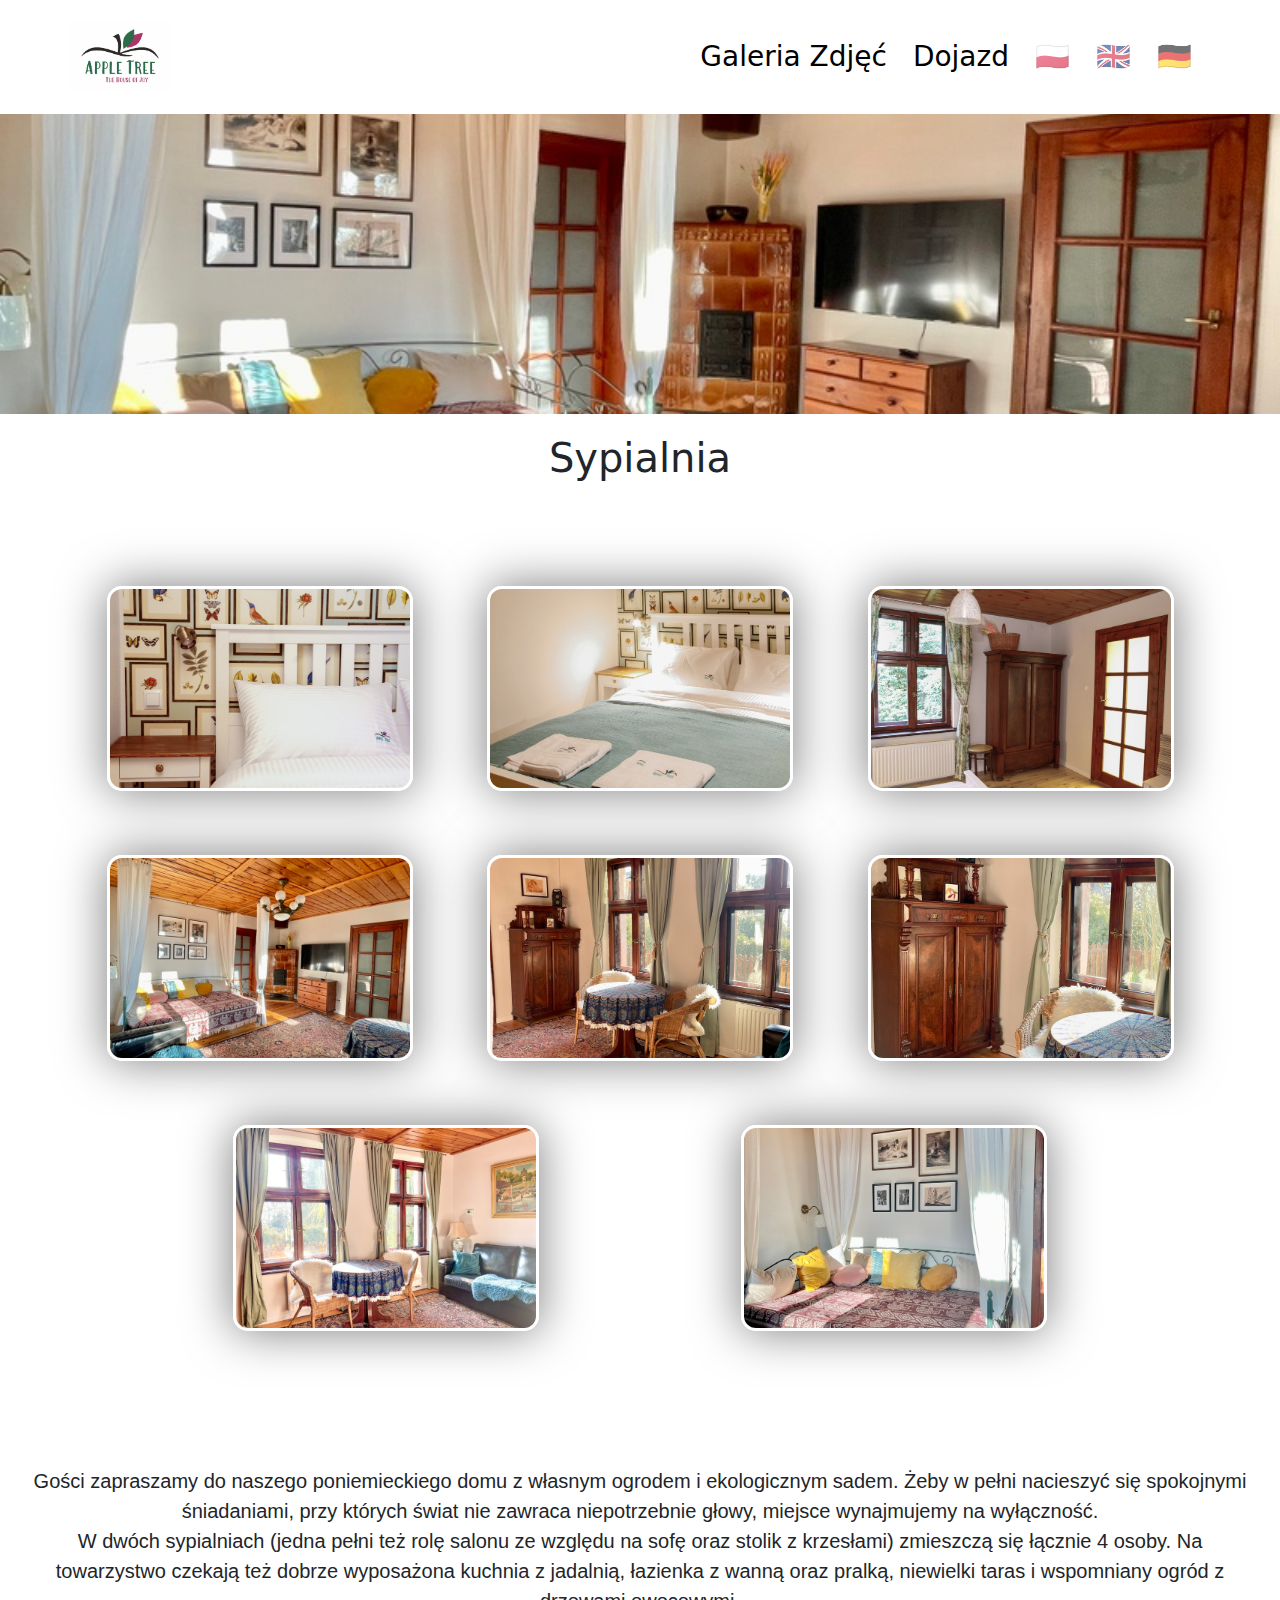
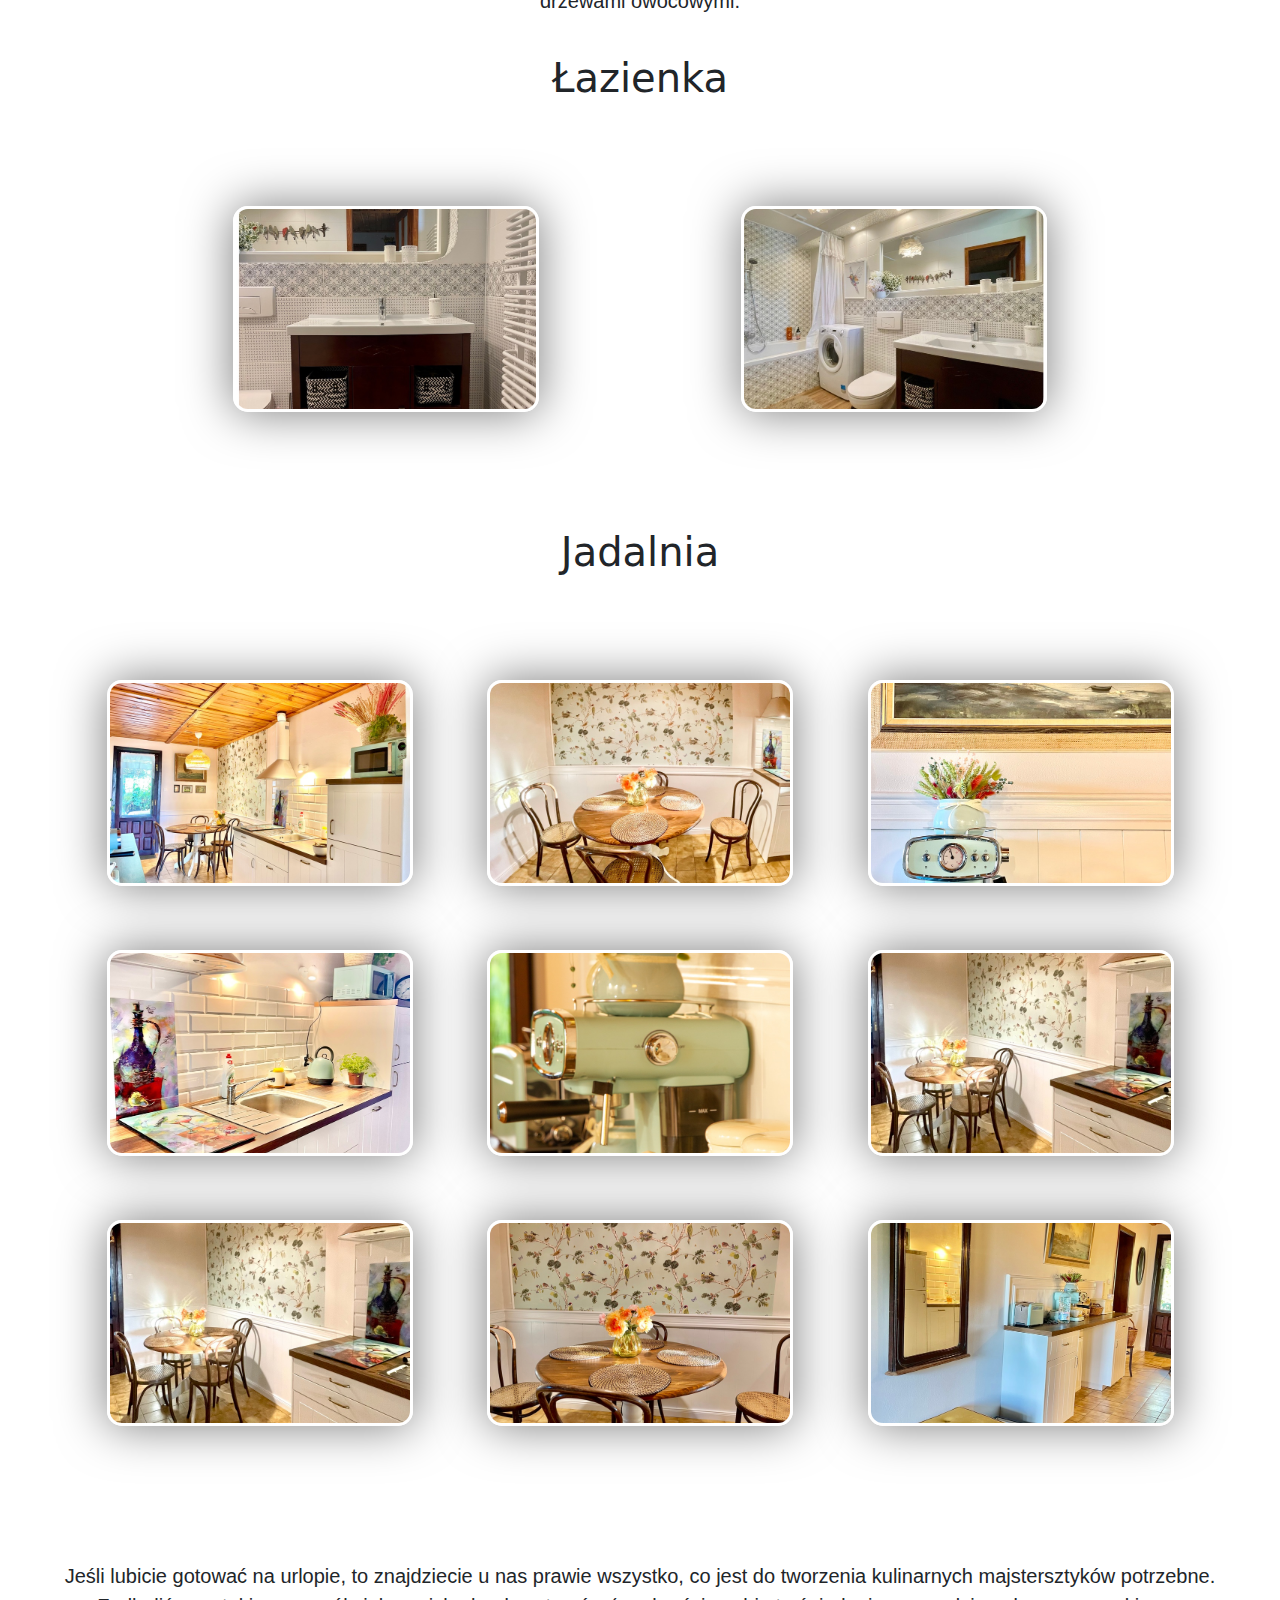
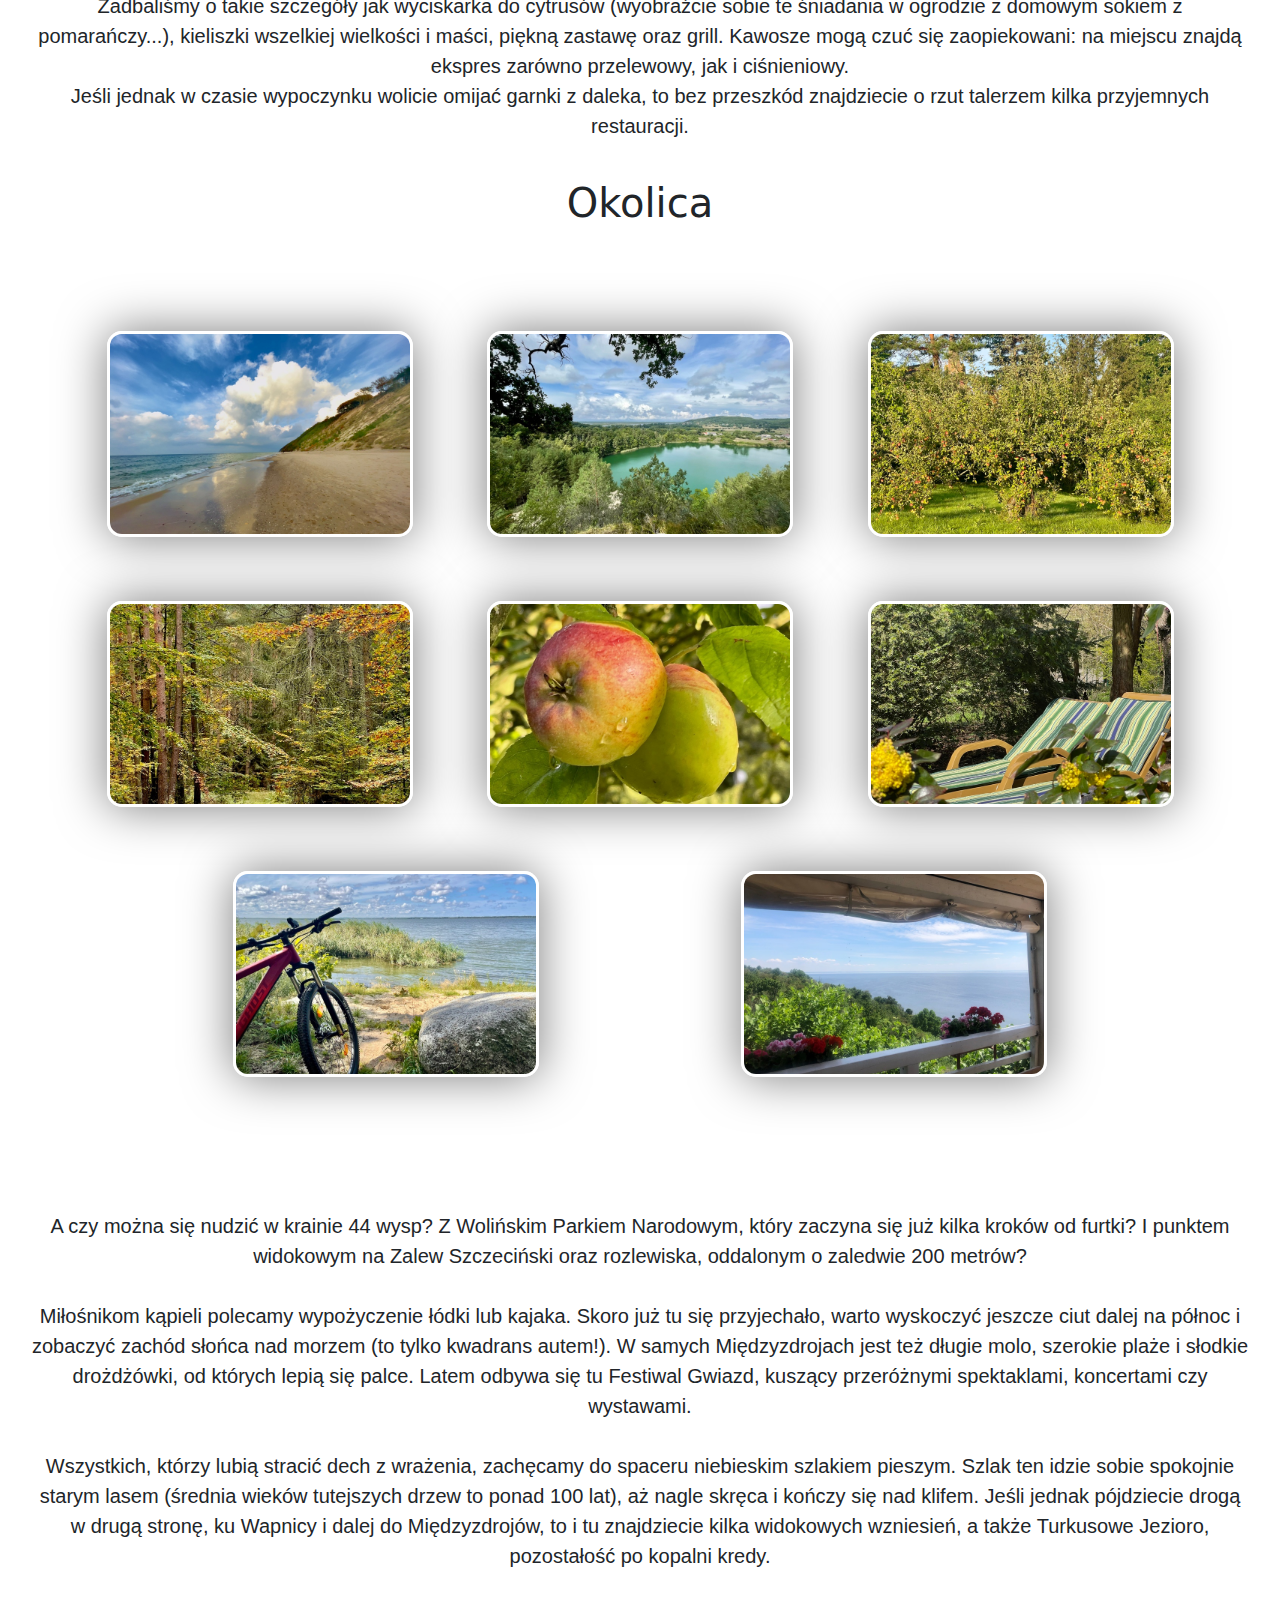
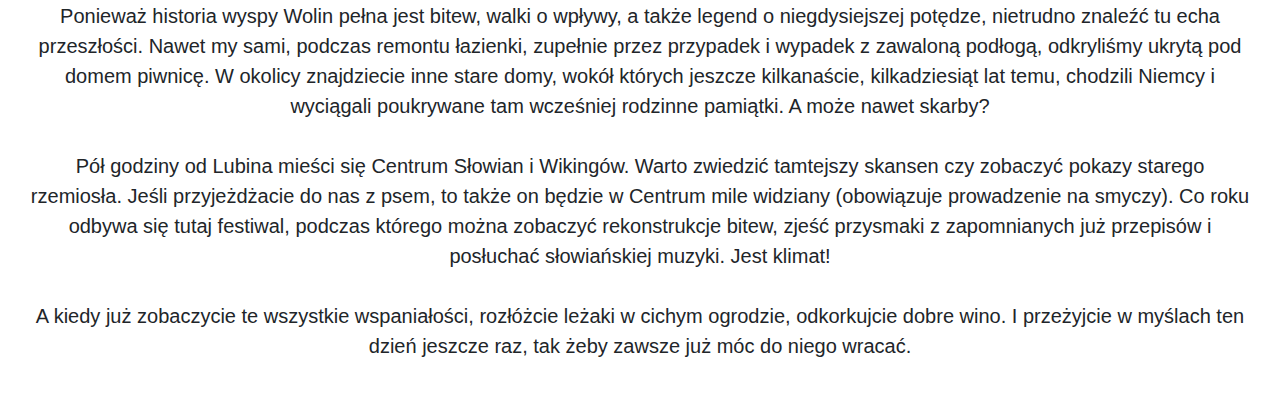
==== Bedroom.html @ 950a383d "Language updates" ====
<!DOCTYPE html>
<html lang="pl">
    <head>
        <title>Apple Tree House</title>
        <meta charset="utf-8" />
        <meta name="viewport" content="width=device-width, initial-scale=1" />
        <link
            href="https://cdn.jsdelivr.net/npm/bootstrap@5.2.3/dist/css/bootstrap.min.css"
            rel="stylesheet"
        />
        <script src="https://cdn.jsdelivr.net/npm/bootstrap@5.2.3/dist/js/bootstrap.bundle.min.js"></script>
        <link rel="stylesheet" href="Style.css" />
    </head>
    <body>
        <nav
            class="navbar navbar-expand-md py-3 navbar-dark bg-transparent shadow-sm"
        >
            <div class="container">
                <a href="index.html" class="navbar-brand">
                    <img
                        src="K_Apple_Tree_wl_2500.jpg"
                        width="100"
                        alt=""
                        class="d-inline-block align-middle mr-2"
                    />
                </a>

                <button
                    type="button"
                    data-bs-toggle="collapse"
                    data-bs-target="#navbarSupportedContent"
                    aria-controls="navbarSupportedContent"
                    aria-expanded="false"
                    aria-label="Toggle navigation"
                    class="navbar-toggler"
                >
                    <span class="navbar-toggler-icon"></span>
                </button>

                <div
                    id="navbarSupportedContent"
                    class="collapse navbar-collapse"
                >
                    <ul class="navbar-nav ms-auto">
                        <li class="nav-item">
                            <a
                                class="nav-link"
                                href="Bedroom.html"
                                style="color: black"
                                >Galeria Zdjęć</a
                            >
                        </li>
                        <li class="nav-item">
                            <a
                                class="nav-link"
                                href="Dojazd.html"
                                style="color: black"
                                >Dojazd</a
                            >
                        </li>
                        <li class="nav-item">
                            <a
                                class="nav-link"
                                href="index.html"
                                style="font-size: 28px; text-decoration: none"
                                >🇵🇱</a
                            >
                        </li>
                        <li class="nav-item">
                            <a
                                class="nav-link"
                                href="index-en.html"
                                style="font-size: 28px; text-decoration: none"
                                >🇬🇧</a
                            >
                        </li>
                        <li class="nav-item">
                            <a
                                class="nav-link"
                                href="index-dn.html"
                                style="font-size: 28px; text-decoration: none"
                                >🇩🇪</a
                            >
                        </li>
                    </ul>
                </div>
            </div>
        </nav>
        <div id="demo" class="carousel slide" data-bs-ride="carousel">
            <div class="carousel-inner">
                <div class="carousel-item active c-item2">
                    <img
                        src="Sypialnia/4.jpg"
                        alt="Sypialnia"
                        class="d-block w-100 c-img"
                        style="width: 100%"
                    />
                </div>
            </div>
        </div>
    </body>
    <body>
        <h2>Sypialnia</h2>
        <ul class="gallery">
            <li class="thumbnail">
                <img
                    tabindex="0"
                    src="Sypialnia/1.jpg"
                    alt="Apple Tree House Sypialnia 1"
                />
            </li>
            <li class="thumbnail">
                <img
                    tabindex="0"
                    src="Sypialnia/2.jpg"
                    alt="Apple Tree House Sypialnia 2"
                />
            </li>
            <li class="thumbnail">
                <img
                    tabindex="0"
                    src="Sypialnia/3.jpg"
                    alt="Apple Tree House Sypialnia 3"
                />
            </li>
            <li class="thumbnail">
                <img
                    tabindex="0"
                    src="Sypialnia/4.jpg"
                    alt="Apple Tree House Sypialnia 4"
                />
            </li>
            <li class="thumbnail">
                <img
                    tabindex="0"
                    src="Sypialnia/5.jpg"
                    alt="Apple Tree House Sypialnia 5"
                />
            </li>
            <li class="thumbnail">
                <img
                    tabindex="0"
                    src="Sypialnia/6.jpg"
                    alt="Apple Tree House Sypialnia 6"
                />
            </li>
            <li class="thumbnail">
                <img
                    tabindex="0"
                    src="Sypialnia/7.jpg"
                    alt="Apple Tree House Sypialnia 7"
                />
            </li>
            <li class="thumbnail">
                <img
                    tabindex="0"
                    src="Sypialnia/8.jpg"
                    alt="Apple Tree House Sypialnia 8"
                />
            </li>
        </ul>
        <p class="description">
            Gości zapraszamy do naszego poniemieckiego domu z własnym ogrodem i
            ekologicznym sadem. Żeby w pełni nacieszyć się spokojnymi
            śniadaniami, przy których świat nie zawraca niepotrzebnie głowy,
            miejsce wynajmujemy na wyłączność.<br />
            W dwóch sypialniach (jedna pełni też rolę salonu ze względu na sofę
            oraz stolik z krzesłami) zmieszczą się łącznie 4 osoby. Na
            towarzystwo czekają też dobrze wyposażona kuchnia z jadalnią,
            łazienka z wanną oraz pralką, niewielki taras i wspomniany ogród z
            drzewami owocowymi.
        </p>
        <h2>Łazienka</h2>
        <ul class="gallery">
            <li class="thumbnail">
                <img
                    tabindex="0"
                    src="Łazienka/ł1.jpg"
                    alt="Apple Tree House Łazienka 1"
                />
            </li>
            <li class="thumbnail">
                <img
                    tabindex="0"
                    src="Łazienka/ł2.jpg"
                    alt="Apple Tree House Łazienka 2"
                />
            </li>
        </ul>
        <h2>Jadalnia</h2>
        <ul class="gallery">
            <li class="thumbnail">
                <img
                    tabindex="0"
                    src="Jadalnia/1.2_1.jpg"
                    alt="Apple Tree House Kuchania i Jadalnia 1"
                />
            </li>
            <li class="thumbnail">
                <img
                    tabindex="0"
                    src="Jadalnia/2.2.jpg"
                    alt="Apple Tree House Kuchania i Jadalnia 2"
                />
            </li>
            <li class="thumbnail">
                <img
                    tabindex="0"
                    src="Jadalnia/2.3.jpg"
                    alt="Apple Tree House Kuchania i Jadalnia 3"
                />
            </li>
            <li class="thumbnail">
                <img
                    tabindex="0"
                    src="Jadalnia/2.4.jpg"
                    alt="Apple Tree House Kuchania i Jadalnia 4"
                />
            </li>
            <li class="thumbnail">
                <img tabindex="0" src="Jadalnia/k1.jpg"Apple Tree House Kuchania
                i Jadalnia 5" />
            </li>
            <li class="thumbnail">
                <img
                    tabindex="0"
                    src="Jadalnia/k2.jpg"
                    alt="Apple Tree House Kuchania i Jadalnia 6"
                />
            </li>
            <li class="thumbnail">
                <img
                    tabindex="0"
                    src="Jadalnia/k3.jpg"
                    alt="Apple Tree House Kuchania i Jadalnia 7"
                />
            </li>
            <li class="thumbnail">
                <img
                    tabindex="0"
                    src="Jadalnia/k4.jpg"
                    alt="Apple Tree House Kuchania i Jadalnia 8"
                />
            </li>
            <li class="thumbnail">
                <img
                    tabindex="0"
                    src="Jadalnia/k5.jpg"
                    alt="Apple Tree House Kuchania i Jadalnia 9"
                />
            </li>
        </ul>
        <p class="description">
            Jeśli lubicie gotować na urlopie, to znajdziecie u nas prawie
            wszystko, co jest do tworzenia kulinarnych majstersztyków potrzebne.
            Zadbaliśmy o takie szczegóły jak wyciskarka do cytrusów (wyobraźcie
            sobie te śniadania w ogrodzie z domowym sokiem z pomarańczy...),
            kieliszki wszelkiej wielkości i maści, piękną zastawę oraz grill.
            Kawosze mogą czuć się zaopiekowani: na miejscu znajdą ekspres
            zarówno przelewowy, jak i ciśnieniowy. <br />
            Jeśli jednak w czasie wypoczynku wolicie omijać garnki z daleka, to
            bez przeszkód znajdziecie o rzut talerzem kilka przyjemnych
            restauracji.
        </p>
        <h2>Okolica</h2>
        <ul class="gallery">
            <li class="thumbnail">
                <img
                    tabindex="0"
                    src="Natura/natura1.jpg"
                    alt="Apple Tree House Okolica 1"
                />
            </li>
            <li class="thumbnail">
                <img
                    tabindex="0"
                    src="Natura/natura2.jpg"
                    alt="Apple Tree House Okolica 2"
                />
            </li>
            <li class="thumbnail">
                <img
                    tabindex="0"
                    src="Natura/natura3.jpg"
                    alt="Apple Tree House Okolica 3"
                />
            </li>
            <li class="thumbnail">
                <img
                    tabindex="0"
                    src="Natura/natura4.jpg"
                    alt="Apple Tree House Okolica 4"
                />
            </li>
            <li class="thumbnail">
                <img
                    tabindex="0"
                    src="Natura/natura5.jpg"
                    alt="Apple Tree House Okolica 5"
                />
            </li>
            <li class="thumbnail">
                <img
                    tabindex="0"
                    src="Natura/natura6.jpg"
                    alt="Apple Tree House Okolica 6"
                />
            </li>
            <li class="thumbnail">
                <img
                    tabindex="0"
                    src="Natura/natura7.jpg"
                    alt="Apple Tree House Okolica 7"
                />
            </li>
            <li class="thumbnail">
                <img
                    tabindex="0"
                    src="Natura/natura8.jpg"
                    alt="Apple Tree House Okolica 8"
                />
            </li>
        </ul>
        <p class="description">
            A czy można się nudzić w krainie 44 wysp? Z Wolińskim Parkiem
            Narodowym, który zaczyna się już kilka kroków od furtki? I punktem
            widokowym na Zalew Szczeciński oraz rozlewiska, oddalonym o zaledwie
            200 metrów? <br />
            <br />
            Miłośnikom kąpieli polecamy wypożyczenie łódki lub kajaka. Skoro już
            tu się przyjechało, warto wyskoczyć jeszcze ciut dalej na północ i
            zobaczyć zachód słońca nad morzem (to tylko kwadrans autem!). W
            samych Międzyzdrojach jest też długie molo, szerokie plaże i słodkie
            drożdżówki, od których lepią się palce. Latem odbywa się tu Festiwal
            Gwiazd, kuszący przeróżnymi spektaklami, koncertami czy
            wystawami.<br />
            <br />
            Wszystkich, którzy lubią stracić dech z wrażenia, zachęcamy do
            spaceru niebieskim szlakiem pieszym. Szlak ten idzie sobie spokojnie
            starym lasem (średnia wieków tutejszych drzew to ponad 100 lat), aż
            nagle skręca i kończy się nad klifem. Jeśli jednak pójdziecie drogą
            w drugą stronę, ku Wapnicy i dalej do Międzyzdrojów, to i tu
            znajdziecie kilka widokowych wzniesień, a także Turkusowe Jezioro,
            pozostałość po kopalni kredy.<br />
            <br />
            Ponieważ historia wyspy Wolin pełna jest bitew, walki o wpływy, a
            także legend o niegdysiejszej potędze, nietrudno znaleźć tu echa
            przeszłości. Nawet my sami, podczas remontu łazienki, zupełnie przez
            przypadek i wypadek z zawaloną podłogą, odkryliśmy ukrytą pod domem
            piwnicę. W okolicy znajdziecie inne stare domy, wokół których
            jeszcze kilkanaście, kilkadziesiąt lat temu, chodzili Niemcy i
            wyciągali poukrywane tam wcześniej rodzinne pamiątki. A może nawet
            skarby?<br />
            <br />
            Pół godziny od Lubina mieści się Centrum Słowian i Wikingów. Warto
            zwiedzić tamtejszy skansen czy zobaczyć pokazy starego rzemiosła.
            Jeśli przyjeżdżacie do nas z psem, to także on będzie w Centrum mile
            widziany (obowiązuje prowadzenie na smyczy). Co roku odbywa się
            tutaj festiwal, podczas którego można zobaczyć rekonstrukcje bitew,
            zjeść przysmaki z zapomnianych już przepisów i posłuchać
            słowiańskiej muzyki. Jest klimat!<br />
            <br />
            A kiedy już zobaczycie te wszystkie wspaniałości, rozłóżcie leżaki w
            cichym ogrodzie, odkorkujcie dobre wino. I przeżyjcie w myślach ten
            dzień jeszcze raz, tak żeby zawsze już móc do niego wracać.
        </p>
        <div class="popup hidden">
            <button aria-label="Zamknij popup" class="popup__close">X</button>
            <img src="" alt="" class="popup__img" />
            <button
                aria-label="Poprzednie zdjęcie"
                class="popup__arrow popup__arrow--left"
            >
                <
            </button>
            <button
                aria-label="Następne zdjęcie"
                class="popup__arrow popup__arrow--right"
            >
                >
            </button>
        </div>
        <script src="app.js"></script>
    </body>
</html>
---- Style.css ----
.c-item {
    height: 480px;
}

.c-item2 {
    height: 300px;
}

.c-img {
    height: 100%;
    object-fit: cover;
}

.color {
    text-shadow: -1px 0 black, 0 1px black, 1px 0 black, 0 -1px black;
    color: white;
}

.gallery {
    background: linear-gradient(
        60deg,
        rgba(255, 255, 255, 0.1),
        rgba(255, 255, 255, 0.5)
    );
    display: flex;
    flex-wrap: wrap;
    justify-content: space-evenly;
    list-style-type: none;
    padding: 64px;
    border-radius: 20px;
}

.thumbnail {
    border: solid 3px rgba(255, 255, 255, 0.9);
    border-radius: 15px;
    overflow: hidden;
    cursor: pointer;
    margin: 32px;
    max-width: 300px;
    max-height: 200px;
    transform: scale(1);
    transition: transform 0.3s;
    box-shadow: 0 0 48px 1px rgba(0, 0, 0, 0.5);
}

.thumbnail2 {
    overflow: hidden;
    cursor: pointer;
    margin: 8px;
    max-width: 300px;
    max-height: 200px;
    transform: scale(1);
    transition: transform 0.3s;
}

.thumbnail:hover {
    transform: scale(1.2);
}

.thumbnail2:hover {
    transform: scale(1.2);
}

.thumbnail img {
    height: 100%;
    object-fit: cover;
    width: 100%;
}

.thumbnail img:focus-visible,
.thumbnail img:focus {
    border: solid 3px black;
}

.popup {
    align-content: center;
    animation: fadeIn 0.3s;
    justify-content: center;
    flex-wrap: wrap;
    display: flex;
    background: rgba(0, 0, 0, 0.5);
    left: 0;
    backdrop-filter: blur(10px);
    top: 0;
    height: 100vh;
    width: 100vw;
    position: fixed;
}

.popup.hidden {
    display: none;
}

.popup.fade-out {
    animation: fadeOut 0.3s both;
}

.popup__img {
    max-height: 80%;
    max-width: 80%;
}

.popup__close {
    background-color: transparent;
    color: #fff;
    border: none;
    cursor: pointer;
    position: fixed;
    top: 64px;
    right: 64px;
    font-size: 64px;
}

.popup__arrow {
    border: none;
    border-radius: 50%;
    font-size: 64px;
    height: 64px;
    line-height: 64px;
    position: absolute;
    top: 50%;
    width: 64px;
}

.popup__close,
.popup__arrow {
    opacity: 0.5;
    transition: opacity 0.3s;
}

.popup__close:hover,
.popup__arrow:hover {
    opacity: 1;
}

.popup__arrow--left {
    left: 5%;
}

.popup__arrow--right {
    right: 5%;
}

@keyframes fadeIn {
    from {
        opacity: 0;
    }
    to {
        opacity: 1;
    }
}

@keyframes fadeOut {
    from {
        opacity: 1;
    }
    to {
        opacity: 0;
    }
}
ul {
    list-style-type: none;
    margin: 0;
    padding: 0;
    overflow: hidden;
    background-color: rgba(255, 255, 255, 0.5);
    border-radius: 20px;
}

li {
    float: left;
}

li a {
    display: block;
    color: #a0522d;
    text-align: center;
    padding: 14px 16px;
    text-decoration: none;
    border-radius: 20px;
}

li a:hover {
    background-color: #ffebcd;
}

*,
*::after,
*::before {
    margin: 0;
    padding: 0;
    box-sizing: inherit;
}

.description {
    text-align: center;
    font-family: Arial, Helvetica, sans-serif;
    padding-left: 15px;
    padding-right: 15px;
    margin-top: 3%;
    margin-bottom: 3%;
    font-size: 20px;
    margin-left: 15px;
    margin-right: 15px;
}

h2 {
    text-align: center;
    margin-top: 20px;
    font-size: 40px;
}

.nav-link {
    font-size: 28px;
    margin-right: 10px;
}

.description3 {
    text-align: left;
    font-family: Arial, Helvetica, sans-serif;
    font-size: 13px;
    background: linear-gradient(
        60deg,
        rgba(255, 255, 255, 0.1),
        rgba(255, 255, 255, 0.5)
    );
    padding: 64px;
    border-radius: 20px;
}

.map-responsive {
    overflow: hidden;
    padding-bottom: 56.25%;
    position: relative;
    height: 0;
}
.map-responsive iframe {
    left: 0;
    top: 0;
    max-height: 300px;
    height: 100%;
    width: 100%;
    position: absolute;
}
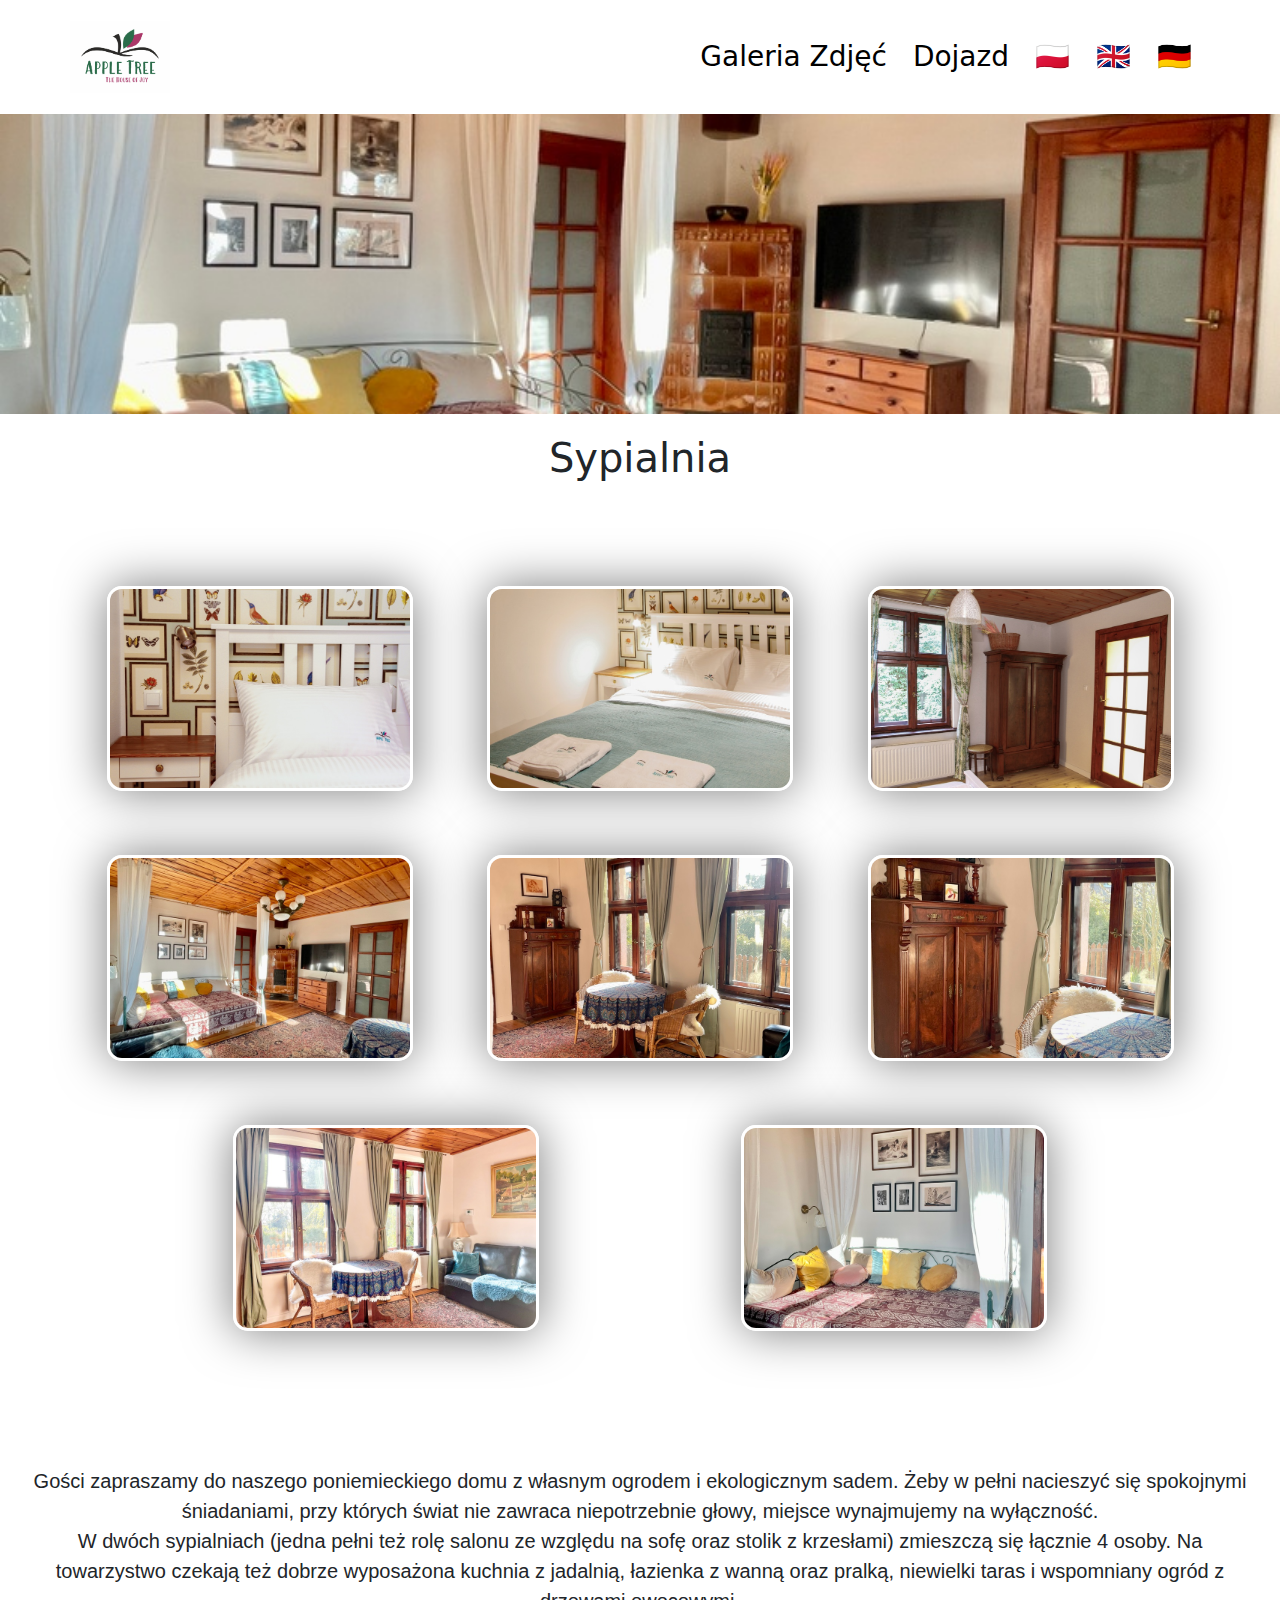
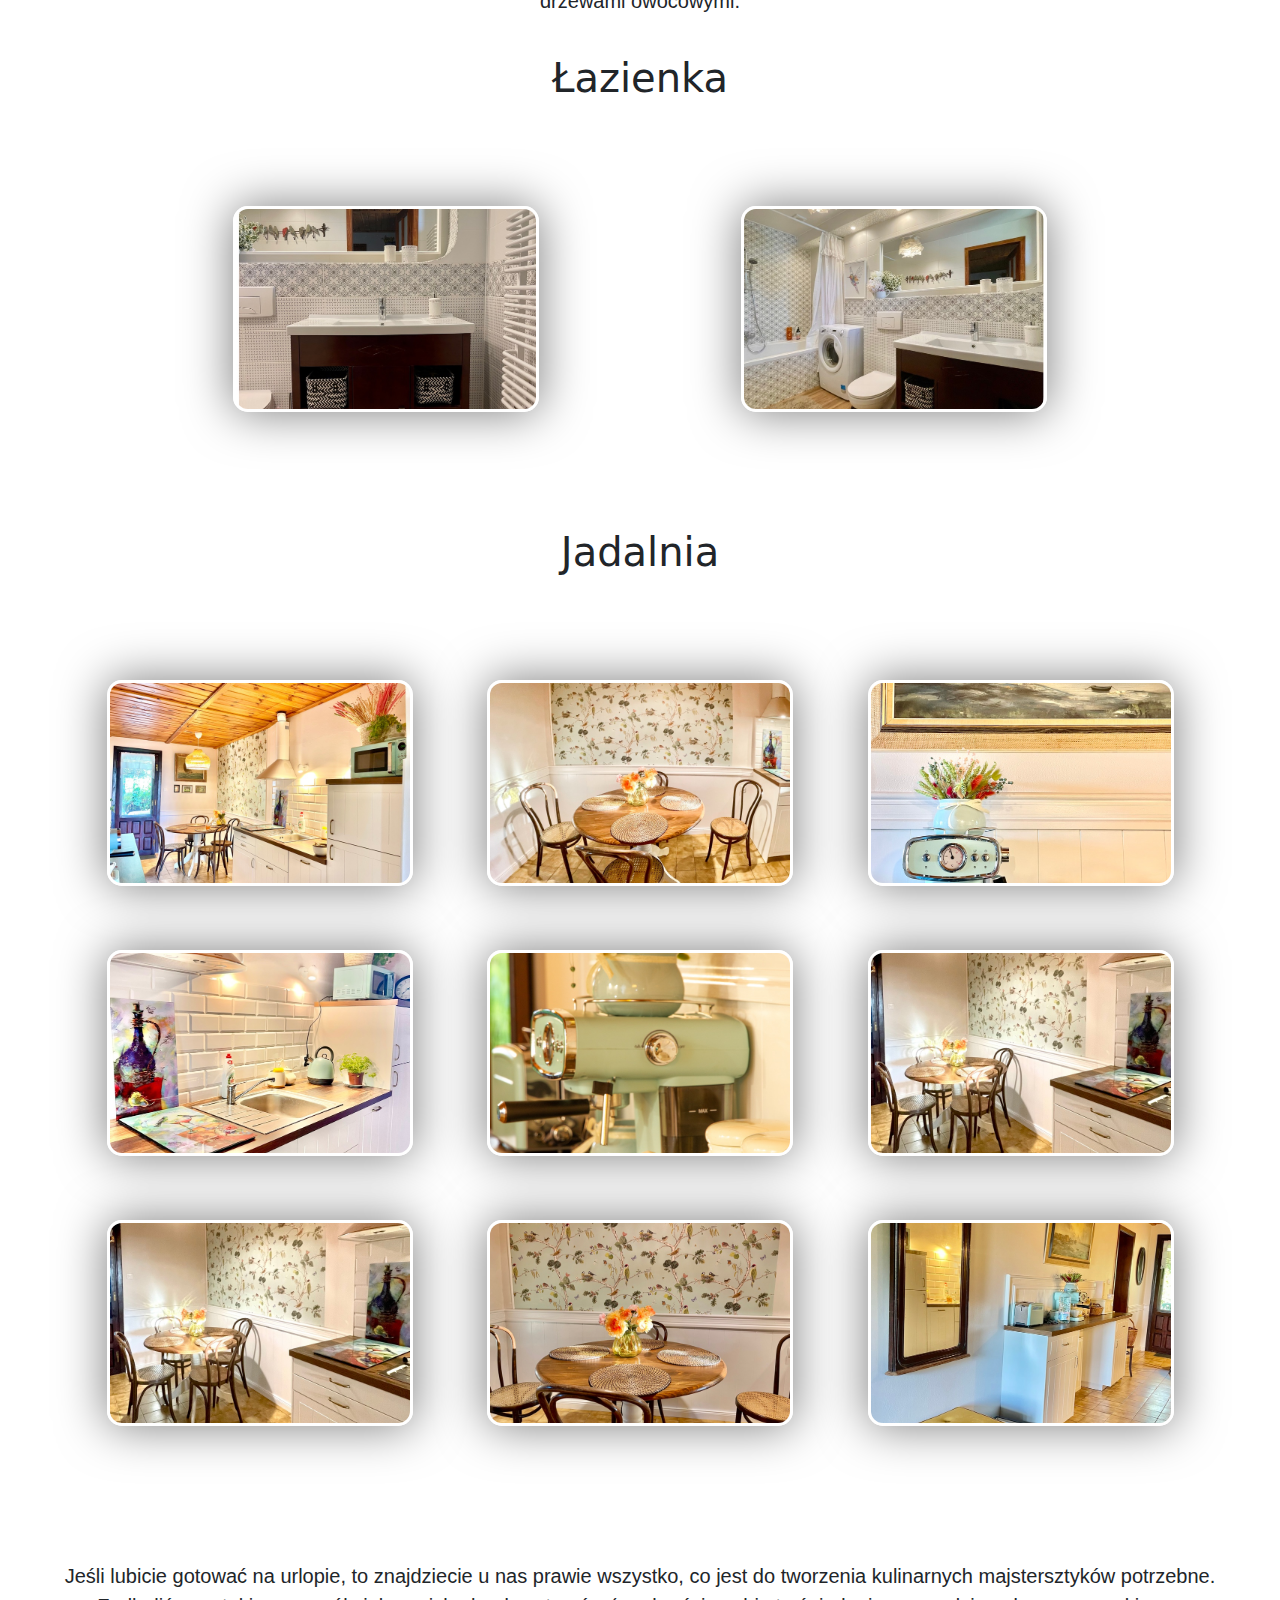
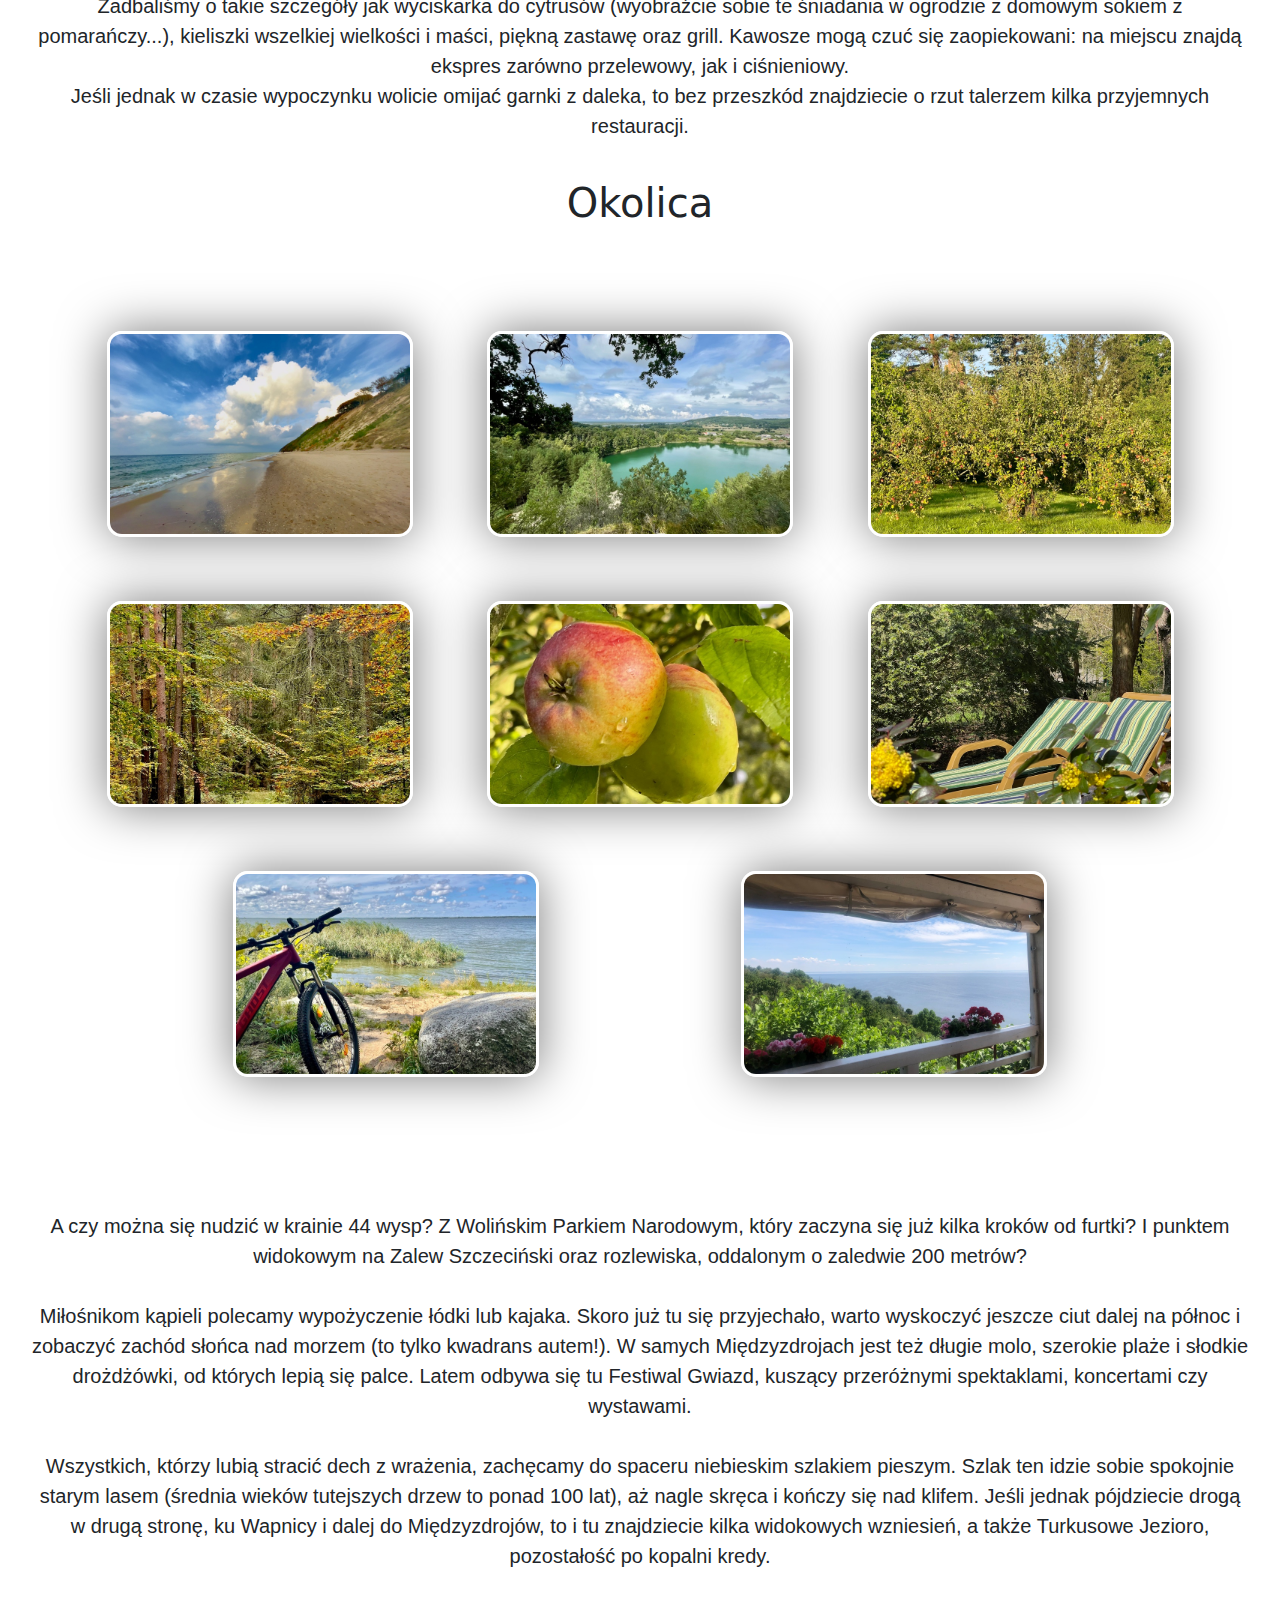
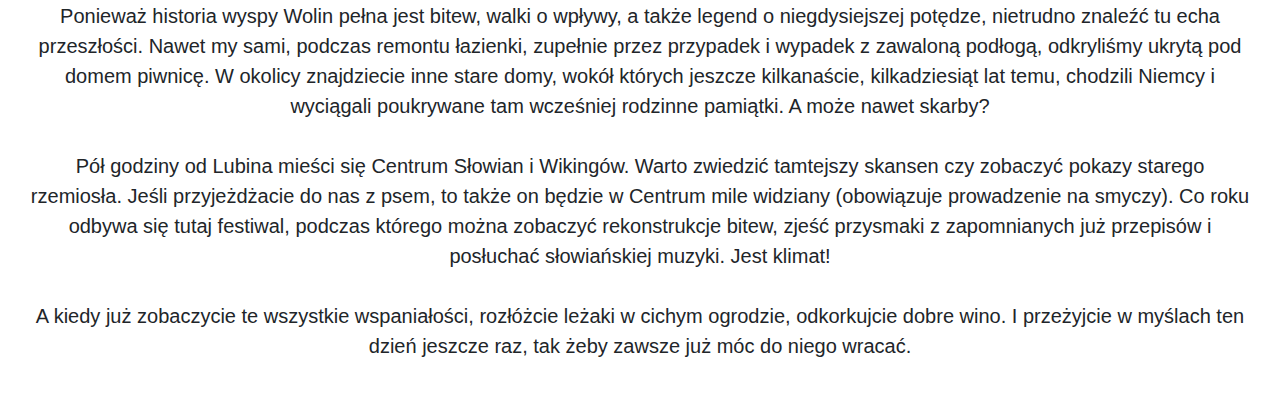
==== commit 4c918e0c: "Flags update" ====
--- a/Bedroom.html
+++ b/Bedroom.html
@@ -61,25 +61,37 @@
                         <li class="nav-item">
                             <a
                                 class="nav-link"
-                                href="index.html"
-                                style="font-size: 28px; text-decoration: none"
-                                >🇵🇱</a
-                            >
-                        </li>
-                        <li class="nav-item">
-                            <a
-                                class="nav-link"
-                                href="index-en.html"
-                                style="font-size: 28px; text-decoration: none"
-                                >🇬🇧</a
-                            >
-                        </li>
-                        <li class="nav-item">
-                            <a
-                                class="nav-link"
-                                href="index-dn.html"
-                                style="font-size: 28px; text-decoration: none"
-                                >🇩🇪</a
+                                href="Bedroom.html"
+                                style="
+                                    font-size: 28px;
+                                    text-decoration: none;
+                                    color: black;
+                                "
+                                >&#127477;&#127473;</a
+                            >
+                        </li>
+                        <li class="nav-item">
+                            <a
+                                class="nav-link"
+                                href="photos-en.html"
+                                style="
+                                    font-size: 28px;
+                                    text-decoration: none;
+                                    color: black;
+                                "
+                                >&#127468;&#127463;</a
+                            >
+                        </li>
+                        <li class="nav-item">
+                            <a
+                                class="nav-link"
+                                href="photos-dn.html"
+                                style="
+                                    font-size: 28px;
+                                    text-decoration: none;
+                                    color: black;
+                                "
+                                >&#127465;&#127466;</a
                             >
                         </li>
                     </ul>
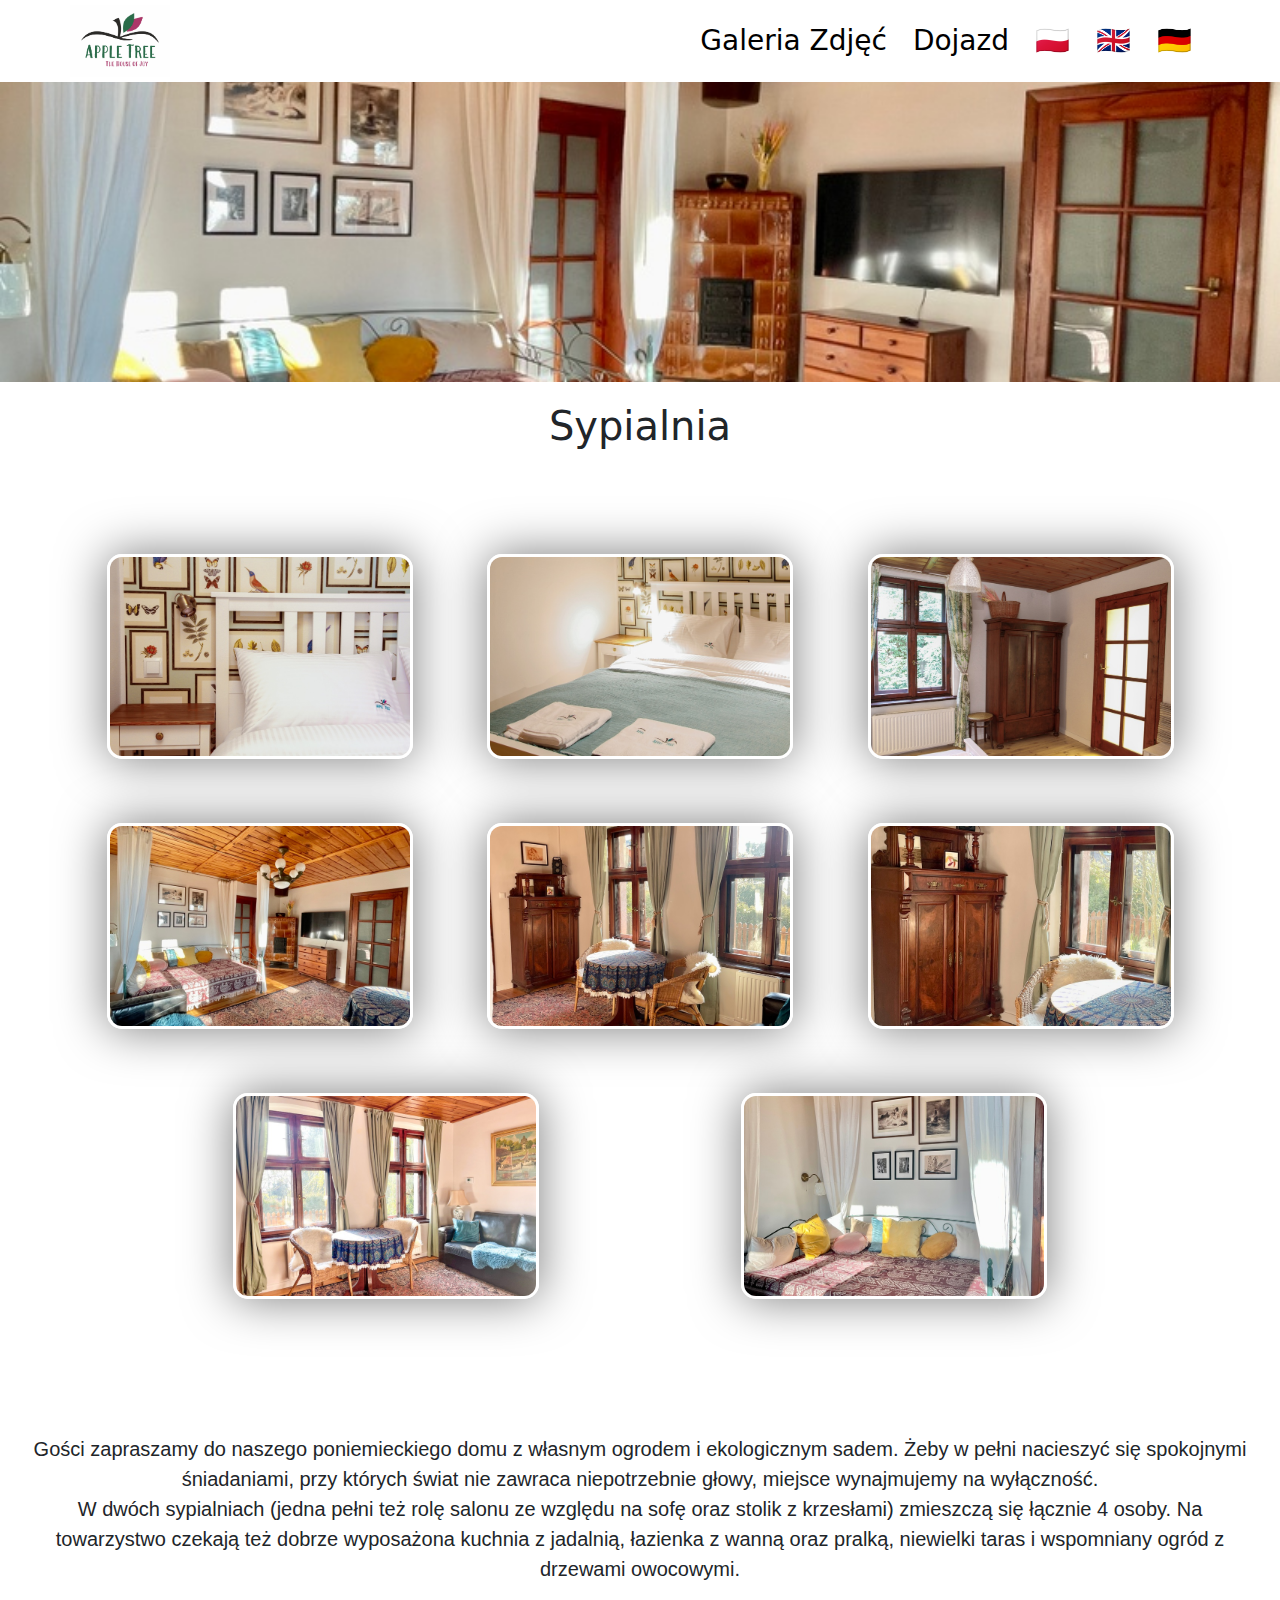
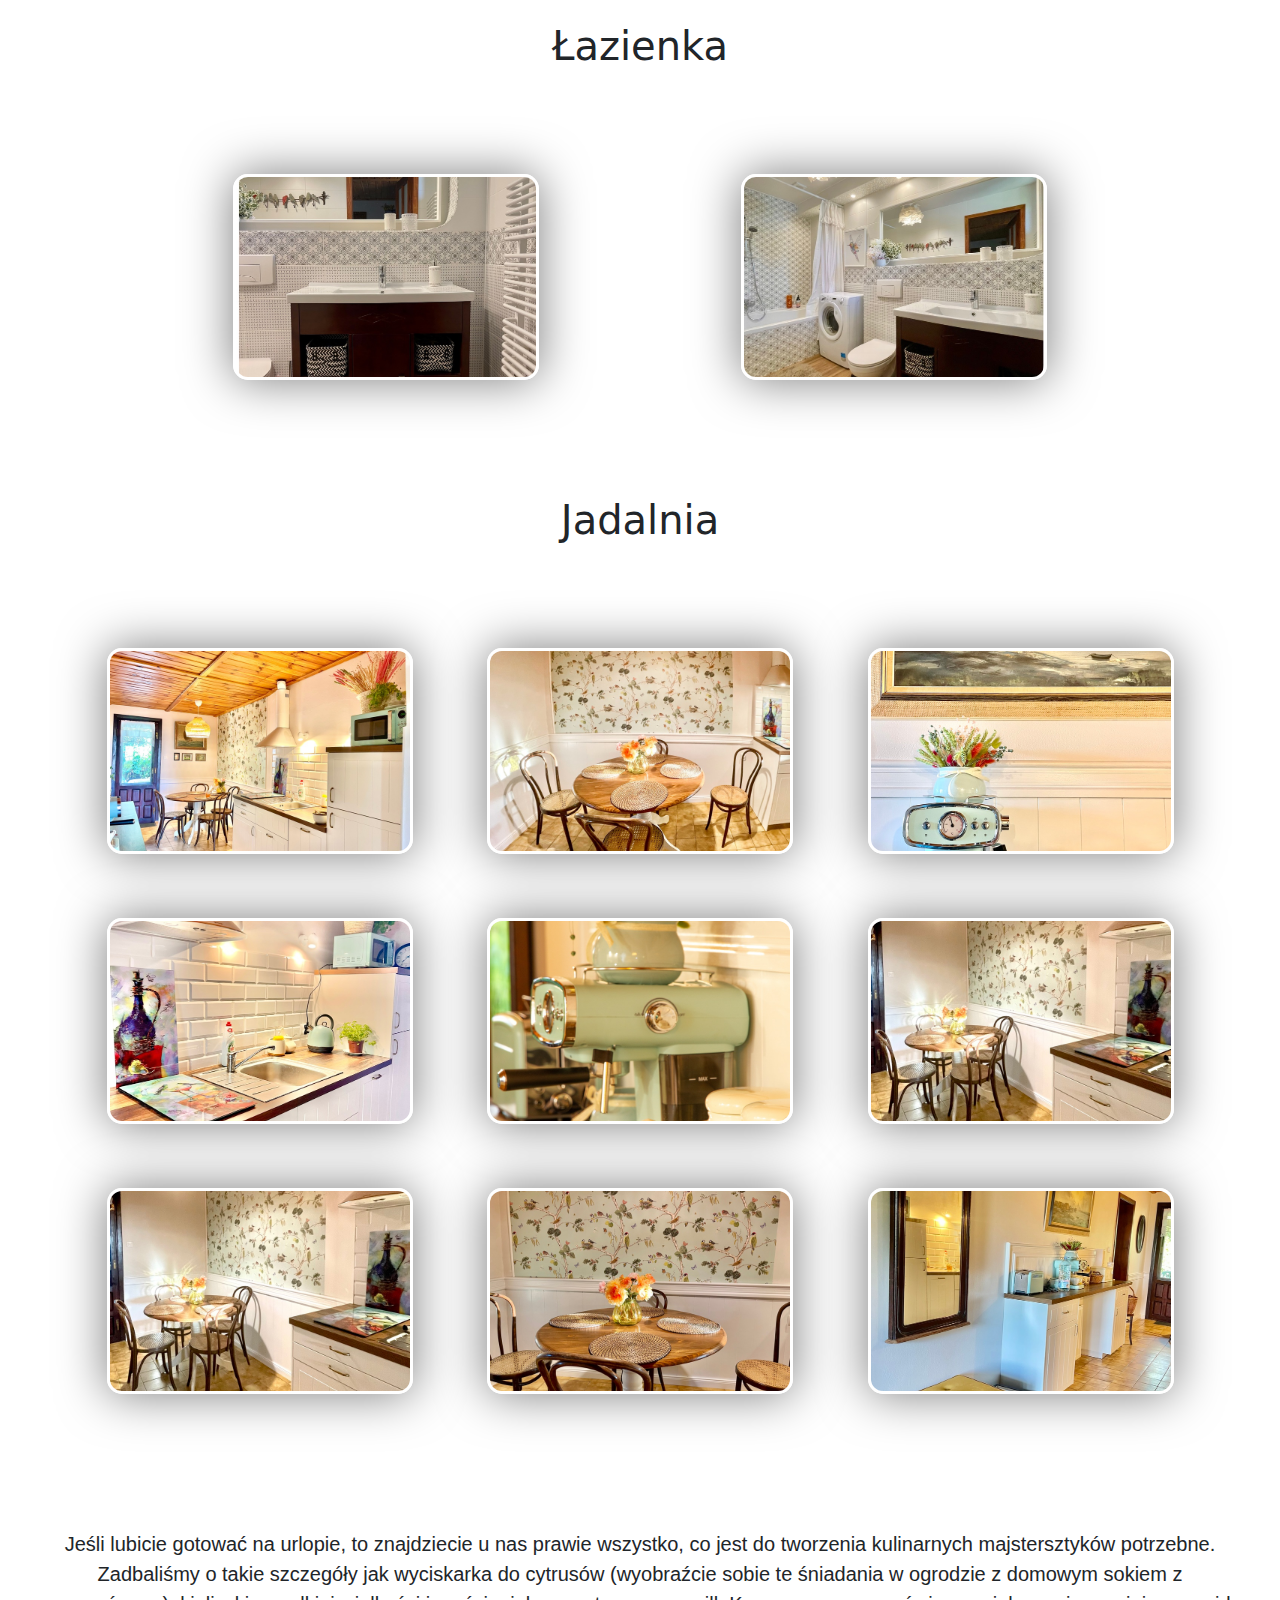
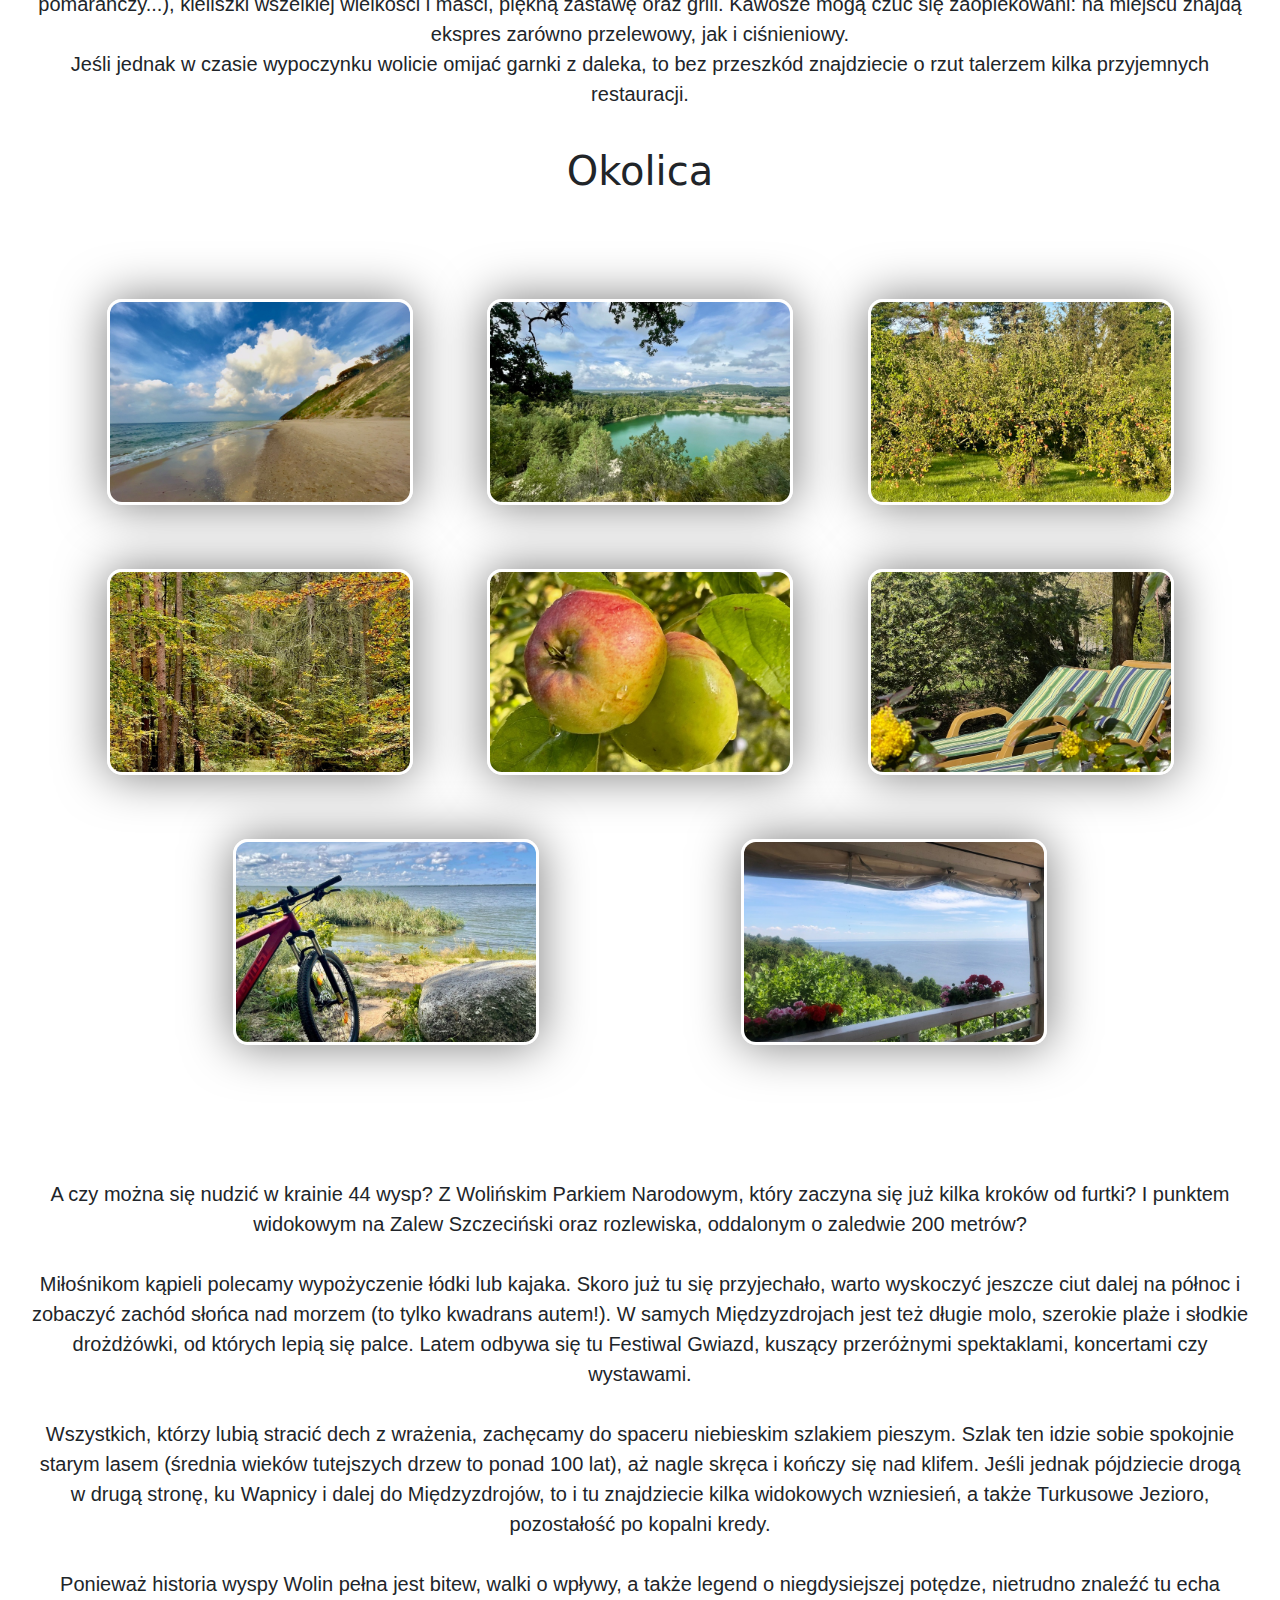
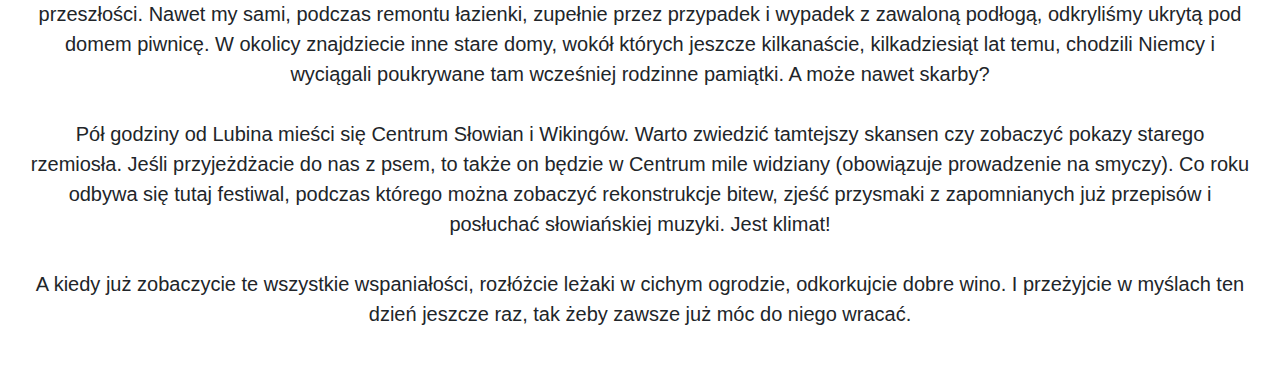
==== commit b1de5e01: "Update" ====
--- a/Bedroom.html
+++ b/Bedroom.html
@@ -13,7 +13,7 @@
     </head>
     <body>
         <nav
-            class="navbar navbar-expand-md py-3 navbar-dark bg-transparent shadow-sm"
+            class="navbar navbar-expand-sm py-0 navbar-dark bg-transparent shadow-sm"
         >
             <div class="container">
                 <a href="index.html" class="navbar-brand">
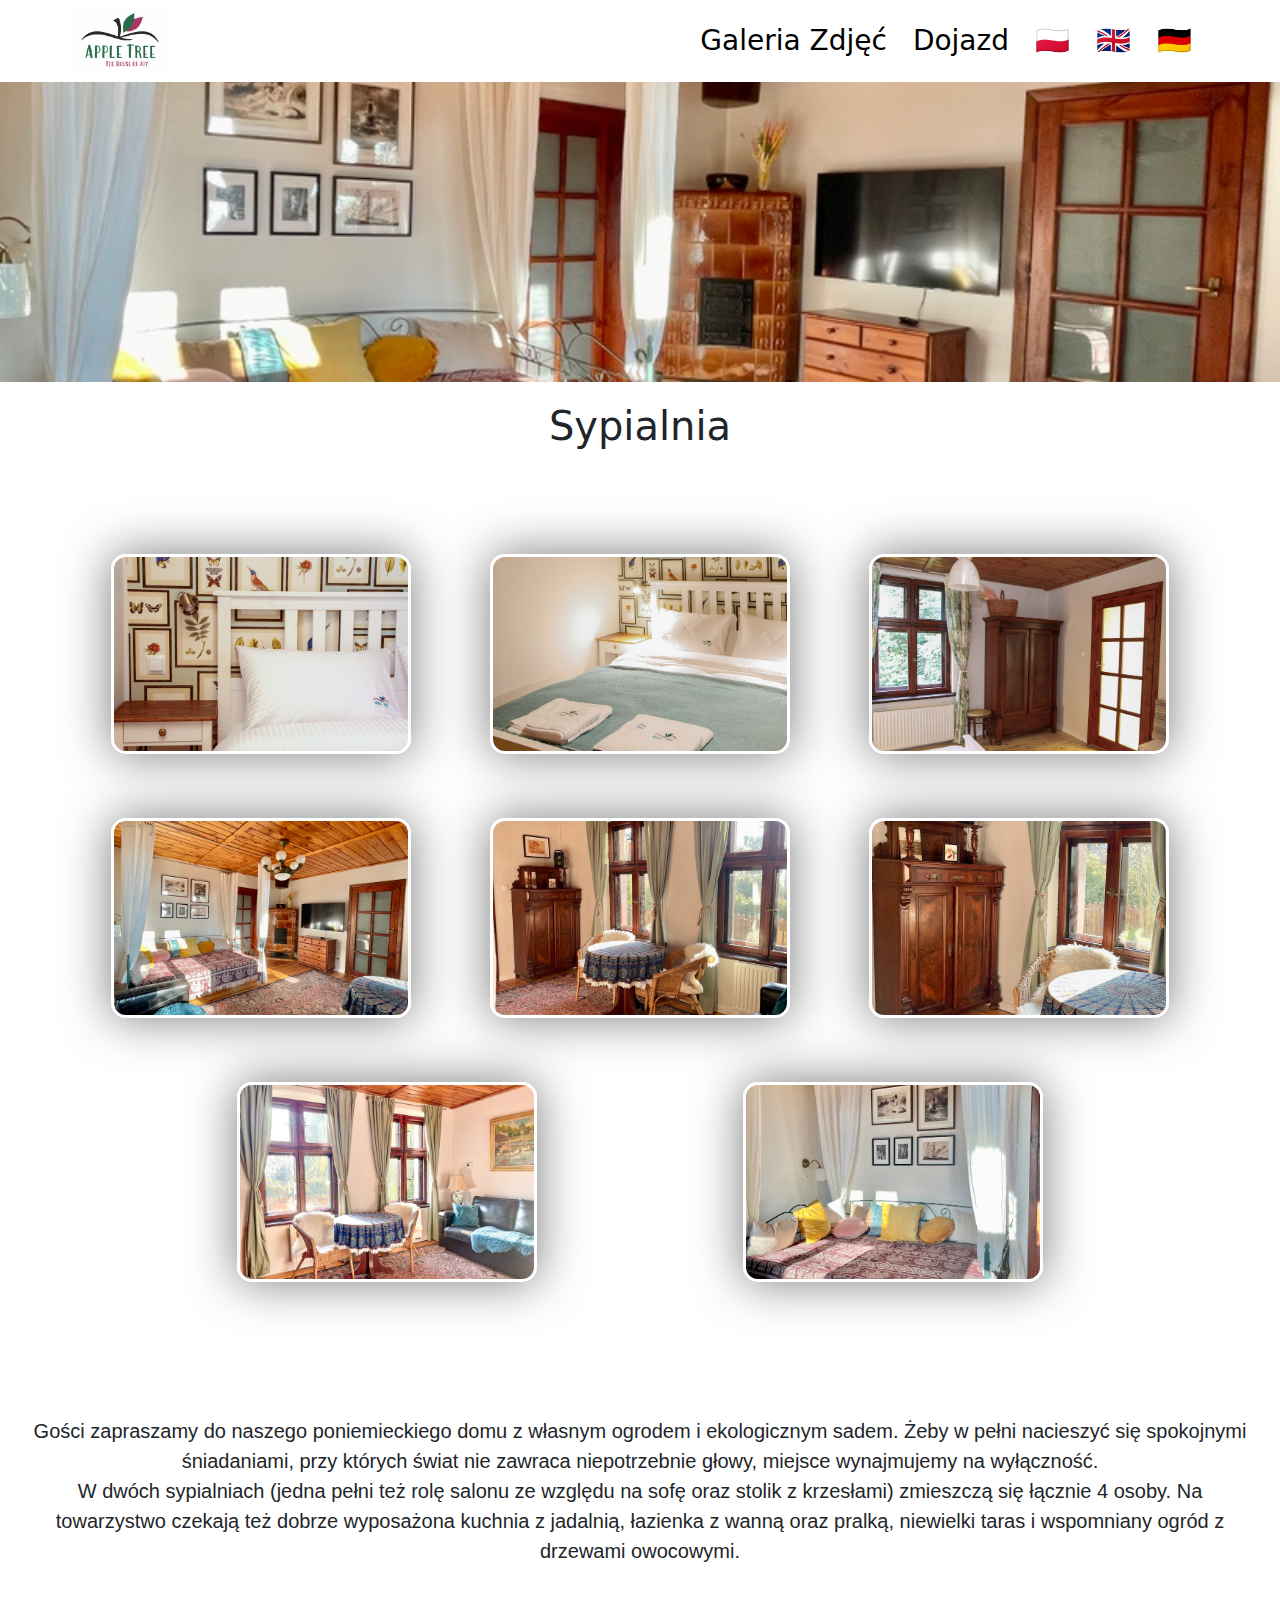
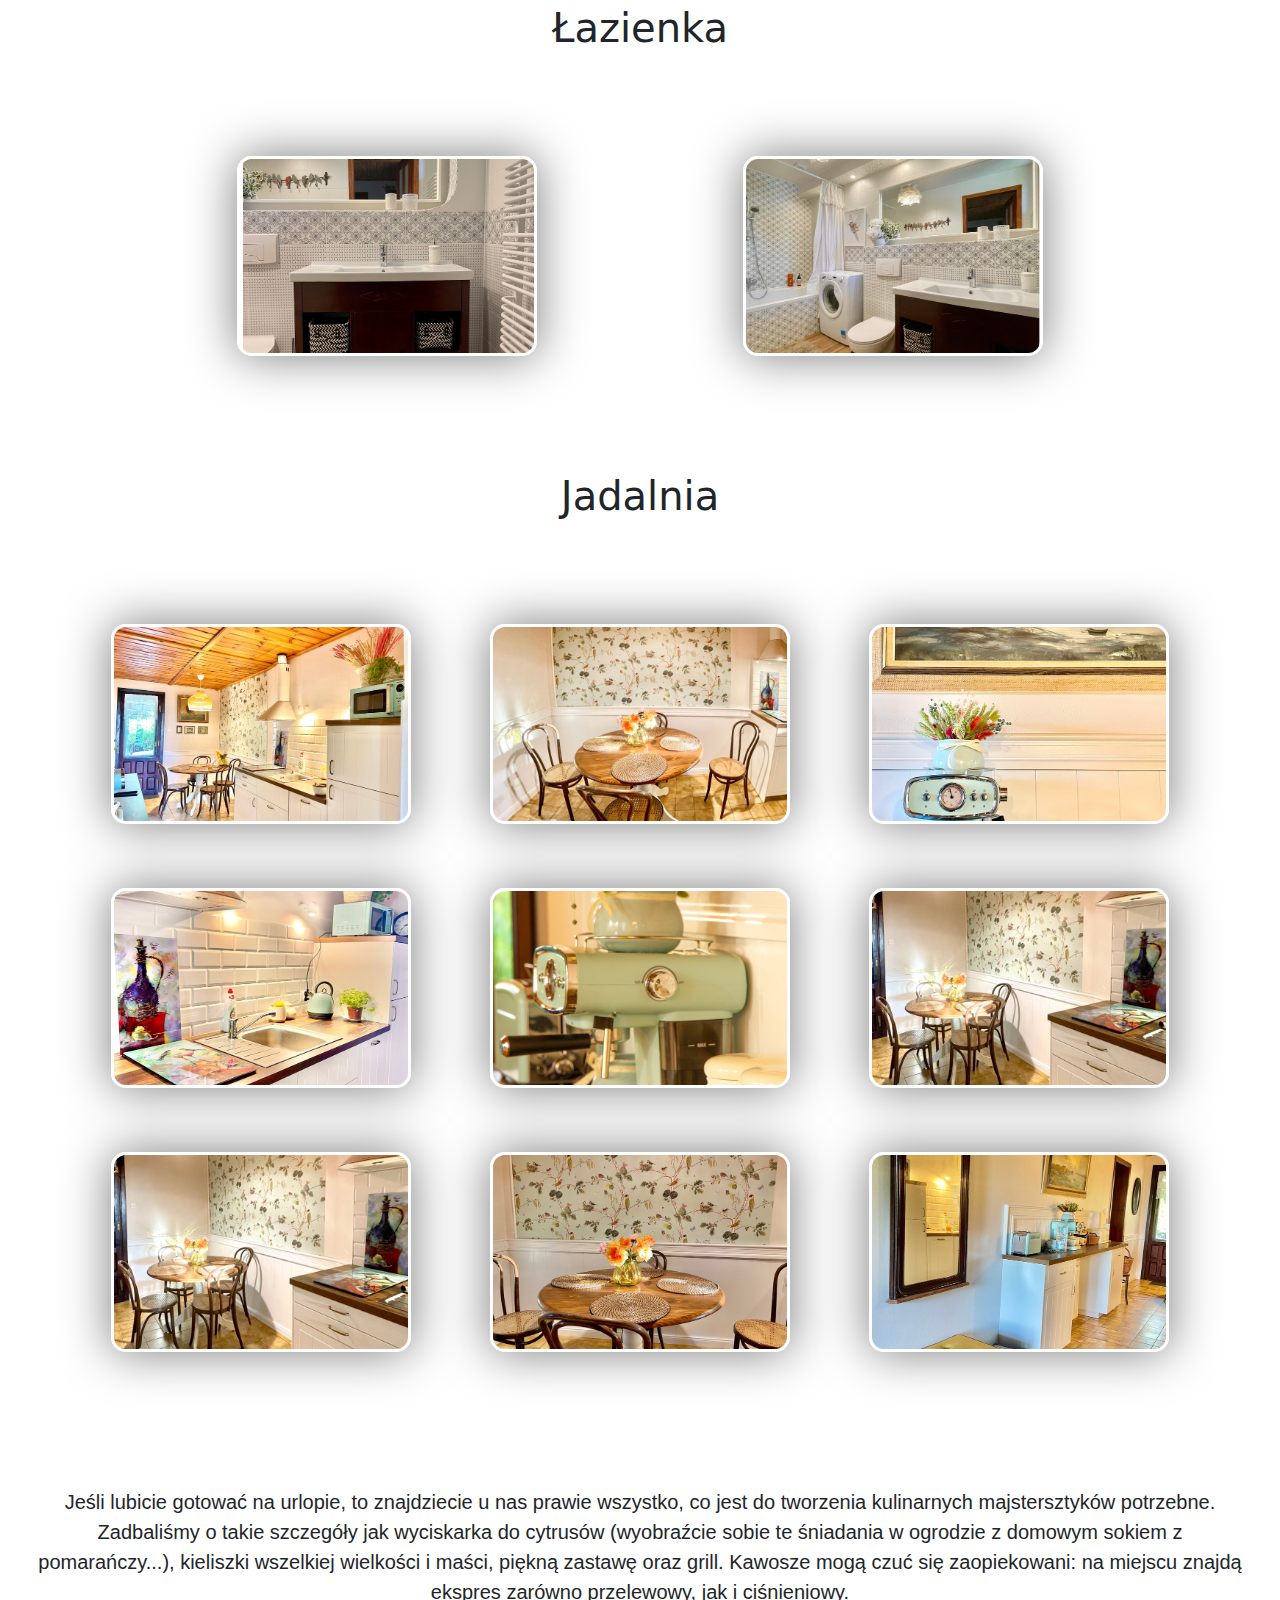
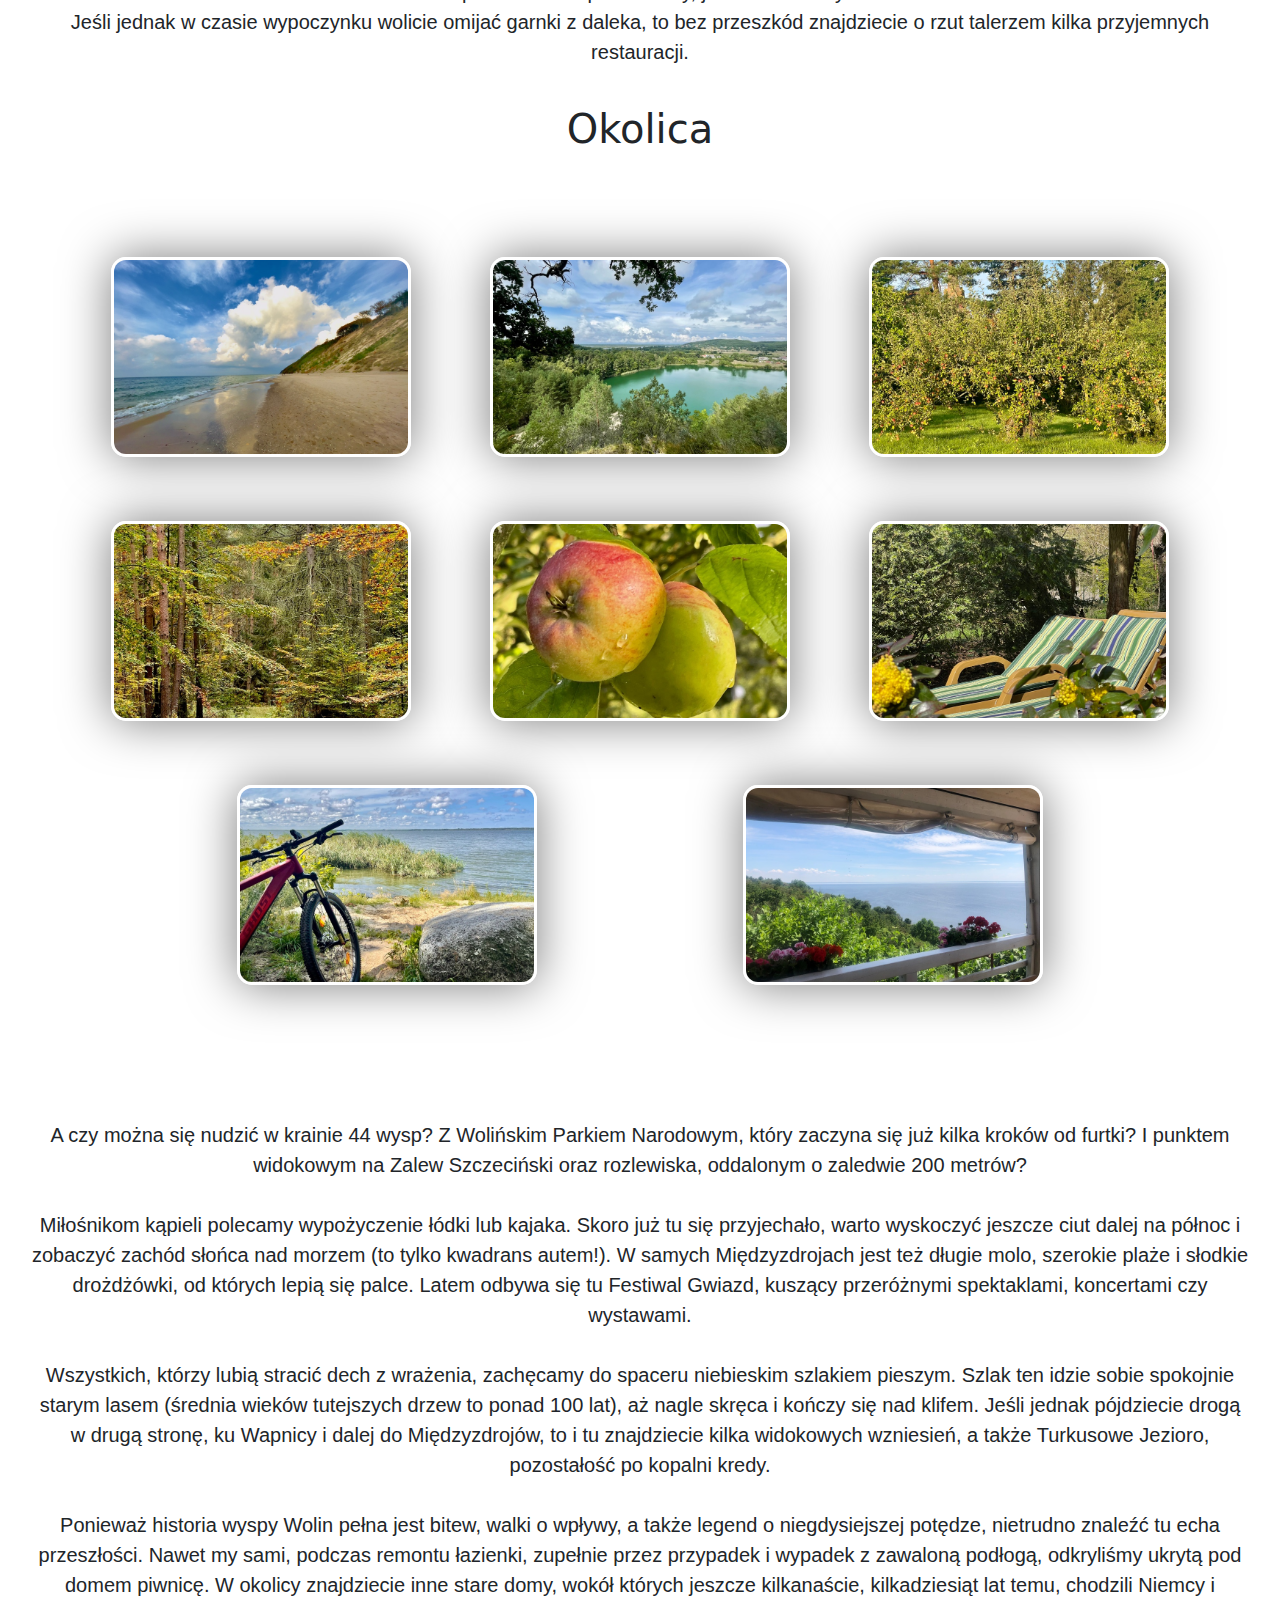
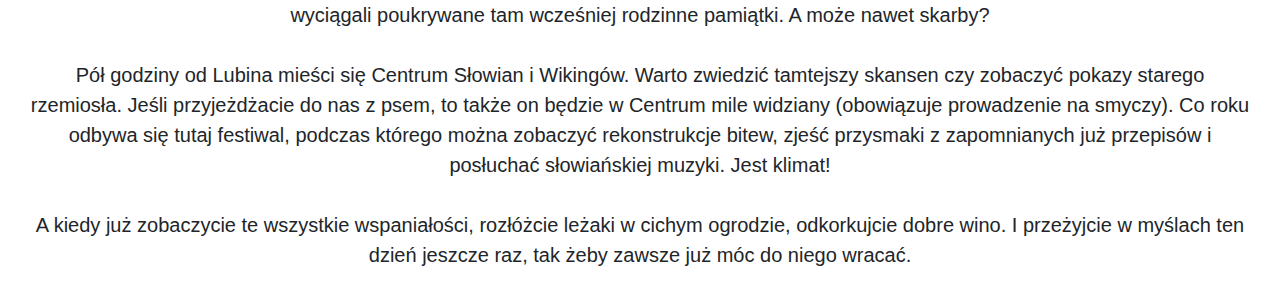
==== commit 8b88ef3c: "Update" ====
--- a/Bedroom.html
+++ b/Bedroom.html
@@ -1,4 +1,5 @@
 <!DOCTYPE html>
+<meta name="Photo Gallery" />
 <html lang="pl">
     <head>
         <title>Apple Tree House</title>
@@ -34,7 +35,7 @@
                     aria-label="Toggle navigation"
                     class="navbar-toggler"
                 >
-                    <span class="navbar-toggler-icon"></span>
+                    <span class="navbar-toggler-icon bg-black"></span>
                 </button>
 
                 <div
--- a/Style.css
+++ b/Style.css
@@ -165,6 +165,7 @@
     overflow: hidden;
     background-color: rgba(255, 255, 255, 0.5);
     border-radius: 20px;
+    justify-content: center;
 }
 
 li {
@@ -189,7 +190,7 @@
 *::before {
     margin: 0;
     padding: 0;
-    box-sizing: inherit;
+    box-sizing: border-box;
 }
 
 .description {
@@ -242,3 +243,25 @@
     width: 100%;
     position: absolute;
 }
+
+.container,
+.container-fluid,
+.container-lg,
+.container-md,
+.container-sm,
+.container-xl,
+.container-xxl {
+    --bs-gutter-x: 0;
+    --bs-gutter-y: 0;
+    width: 100%;
+    margin-right: auto;
+    margin-left: auto;
+}
+
+.row {
+    --bs-gutter-x: 0;
+    --bs-gutter-y: 0;
+    margin-left: 15px;
+    margin-right: 15px;
+    margin-top: 15px;
+}
